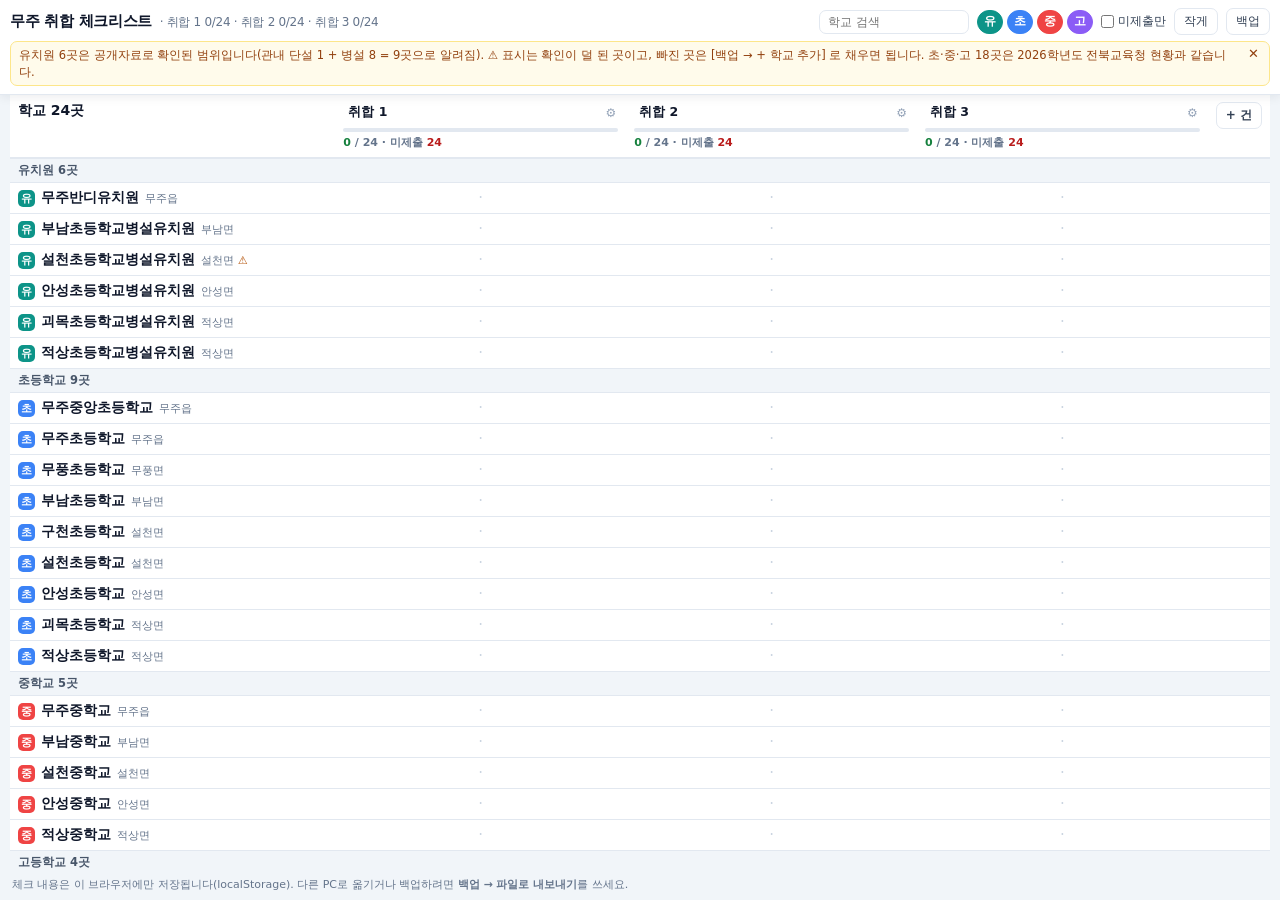
==== muju-check.html @ 83ae08ec "무주 유·초·중·고 취합 체크리스트 파일 추가 공문·자료를 걷을 때 어느 학교가 냈고 안 냈는지 표시해 두는 단독 HTML 한 장입니다. 지도 앱과 분리해, 더블클릭으로 열어 상시" ====
<!DOCTYPE html>
<html lang="ko">
<head>
<meta charset="UTF-8">
<meta name="viewport" content="width=device-width, initial-scale=1.0">
<title>무주 유·초·중·고 취합 체크리스트</title>
<meta name="description" content="무주군 유치원·초·중·고를 대상으로 공문·자료 취합 상황을 한 화면에서 체크합니다. 외부 요청 없이 파일 하나로 동작합니다.">
<style>
/* 파일 하나로 끝나도록 CSS·JS·데이터를 모두 안에 넣었습니다. 외부 요청 없음. */
:root{
  --bg:#f1f5f9; --panel:#fff; --line:#e2e8f0; --ink:#0f172a; --muted:#64748b;
  --accent:#15803d; --accent-soft:#dcfce7; --todo:#b91c1c; --todo-soft:#fee2e2;
  --shadow:0 2px 10px rgba(15,23,42,.08);
}
*{box-sizing:border-box}
[hidden]{display:none !important}   /* display:flex 가 hidden 속성을 덮지 않도록 */
html,body{margin:0;padding:0;height:100%}
body{
  font-family:'Pretendard','Malgun Gothic','Apple SD Gothic Neo',system-ui,sans-serif;
  color:var(--ink); background:var(--bg); font-size:14px;
  -webkit-text-size-adjust:100%;
  display:flex; flex-direction:column;
}
button,input,select{font:inherit;color:inherit}
button{cursor:pointer}

/* ── 머리말 ─────────────────────────────────────────── */
header{
  position:sticky; top:0; z-index:30;
  background:var(--panel); border-bottom:1px solid var(--line); box-shadow:var(--shadow);
  padding:8px 10px;
}
.hd{display:flex; align-items:center; gap:8px; flex-wrap:wrap}
h1{font-size:15px; margin:0; letter-spacing:-.3px; white-space:nowrap}
h1 small{font-weight:500; color:var(--muted); font-size:12px; margin-left:4px; white-space:normal}
.sp{flex:1 1 auto}
.btn{
  border:1px solid var(--line); background:#fff; border-radius:7px;
  padding:4px 9px; font-size:12px; color:#334155; white-space:nowrap;
}
.btn:hover{background:#f8fafc}
.btn.on{background:var(--accent-soft); border-color:#86efac; color:#14532d}
.btn.danger{color:#b91c1c}
#q{
  border:1px solid var(--line); border-radius:7px; padding:4px 8px;
  width:150px; font-size:12px; background:#fff;
}
.ck{display:inline-flex; align-items:center; gap:4px; font-size:12px; color:#334155; white-space:nowrap}
.ck input{margin:0}

/* 학교급 필터 */
.tfil{display:inline-flex; gap:4px}
.tfil button{
  border:1px solid var(--line); background:#fff; border-radius:999px;
  width:26px; height:24px; font-size:12px; font-weight:700; color:#94a3b8; padding:0;
}
.tfil button.on{color:#fff}

/* 알림줄 */
.note{
  margin-top:6px; font-size:11.5px; color:#92400e; background:#fffbeb;
  border:1px solid #fde68a; border-radius:7px; padding:5px 8px;
  display:flex; gap:6px; align-items:flex-start; line-height:1.45;
}
.note button{border:0;background:none;color:#92400e;font-size:13px;line-height:1;padding:0 2px}

/* 백업 서랍 */
#tools{
  margin-top:6px; border:1px solid var(--line); border-radius:7px; background:#f8fafc;
  padding:7px 8px; display:flex; gap:6px; align-items:center; flex-wrap:wrap; font-size:12px;
}
#tools .hint{color:var(--muted)}

/* ── 표 ─────────────────────────────────────────────── */
main{flex:1 1 auto; overflow:auto; padding:0 10px 40px}
table{border-collapse:separate; border-spacing:0; width:100%; background:var(--panel)}
th,td{border-bottom:1px solid var(--line); text-align:left}
thead th{
  position:sticky; top:0; z-index:20; background:var(--panel);
  border-bottom:2px solid var(--line); vertical-align:top; padding:7px 8px;
}
th.sch,td.sch{
  position:sticky; left:0; z-index:10; background:var(--panel);
  min-width:190px; max-width:260px;
}
thead th.sch{z-index:25}
td.sch{padding:5px 8px}
th.add{width:44px; text-align:center}

/* 건 머리 */
.cs{min-width:112px}
.cs-top{display:flex; align-items:center; gap:4px}
.cs-name{
  border:1px solid transparent; background:transparent; border-radius:5px;
  font-size:12.5px; font-weight:700; padding:2px 4px; width:100%; min-width:0;
}
.cs-name:hover,.cs-name:focus{border-color:var(--line); background:#fff; outline:none}
.cs-gear{border:0;background:none;color:#94a3b8;font-size:12px;padding:0 2px}
.cs-gear:hover{color:#334155}
.bar{height:4px; border-radius:99px; background:#e2e8f0; overflow:hidden; margin:5px 0 3px}
.bar i{display:block; height:100%; background:var(--accent); border-radius:99px}
.cs-stat{font-size:11px; color:var(--muted); white-space:nowrap}
.cs-stat b{color:var(--accent)}
.cs-stat em{font-style:normal; color:var(--todo)}
.cs-panel{margin-top:6px; padding-top:6px; border-top:1px dashed var(--line); display:grid; gap:5px}
.cs-panel .row{display:flex; gap:4px; align-items:center; flex-wrap:wrap}
.cs-panel label{font-size:11px; color:var(--muted)}
.cs-panel input[type=date]{border:1px solid var(--line); border-radius:6px; padding:2px 4px; font-size:11px}
.cs-due{font-size:11px; color:var(--muted)}
.cs-due.soon{color:#b45309; font-weight:700}
.cs-due.over{color:var(--todo); font-weight:700}

/* 학교 줄 */
tbody tr:hover td{background:#f8fafc}
tbody tr:hover td.sch{background:#f8fafc}
.grp td{
  background:#f1f5f9; font-size:11.5px; font-weight:700; color:#475569;
  padding:4px 8px; position:sticky; left:0;
}
.nm{font-weight:600}
.badge{
  display:inline-block; width:17px; height:17px; line-height:17px; text-align:center;
  border-radius:5px; color:#fff; font-size:11px; font-weight:700; margin-right:6px;
}
.ph{color:var(--muted); font-size:11px; margin-left:6px}
.warn{color:#b45309; font-size:11px; margin-left:4px; cursor:help}

/* 체크 칸 */
td.mk{text-align:center; padding:0}
td.mk button{
  width:100%; height:100%; min-height:30px; border:0; background:none;
  font-size:15px; line-height:1; color:#cbd5e1;
}
td.mk button:hover{background:#f1f5f9}
td.mk.v1{background:var(--accent-soft)}
td.mk.v1 button{color:var(--accent)}
td.mk.v0 button{color:#cbd5e1}
td.mk.v2 button{color:#cbd5e1}
td.mk.off{background:repeating-linear-gradient(45deg,#f8fafc,#f8fafc 5px,#f1f5f9 5px,#f1f5f9 10px)}
td.mk.off button{color:#e2e8f0; cursor:default}

.empty{padding:26px 10px; color:var(--muted); text-align:center}
footer{padding:8px 12px; color:var(--muted); font-size:11px}

/* 작게 보기 — 상시 띄워두는 좁은 창용 */
body.compact{font-size:13px}
body.compact h1{font-size:13.5px}
body.compact td.sch{padding:2px 6px}
body.compact .badge{width:15px;height:15px;line-height:15px;font-size:10px;margin-right:4px}
body.compact td.mk button{min-height:24px; font-size:14px}
body.compact thead th{padding:5px 6px}
body.compact .ph{display:none}
body.compact .note{display:none}

@media (max-width:560px){
  #q{width:110px}
  th.sch,td.sch{min-width:150px}
  #hdCount{display:none}
}
@media (prefers-color-scheme:dark){
  :root{
    --bg:#0f172a; --panel:#1e293b; --line:#334155; --ink:#e2e8f0; --muted:#94a3b8;
    --accent:#4ade80; --accent-soft:#14532d; --todo:#fca5a5;
  }
  .btn{background:#1e293b; color:#cbd5e1}
  .btn:hover{background:#334155}
  #q,.cs-panel input[type=date]{background:#0f172a}
  .grp td{background:#0f172a; color:#cbd5e1}
  tbody tr:hover td,tbody tr:hover td.sch{background:#263449}
  td.mk button:hover{background:#334155}
  td.mk.off{background:repeating-linear-gradient(45deg,#1e293b,#1e293b 5px,#172033 5px,#172033 10px)}
  .note{background:#422006; border-color:#854d0e; color:#fde68a}
  .note button{color:#fde68a}
  #tools{background:#0f172a}
}
</style>
</head>
<body>

<header>
  <div class="hd">
    <h1>무주 취합 체크리스트<small id="hdCount"></small></h1>
    <span class="sp"></span>
    <input id="q" type="search" placeholder="학교 검색" autocomplete="off">
    <span class="tfil" id="tfil"></span>
    <label class="ck"><input type="checkbox" id="onlyTodo"> 미제출만</label>
    <button class="btn" id="btnCompact">작게</button>
    <button class="btn" id="btnTools">백업</button>
  </div>

  <div class="note" id="note" hidden>
    <span id="noteTxt"></span>
    <span class="sp"></span>
    <button id="noteX" title="닫기">✕</button>
  </div>

  <div id="tools" hidden>
    <button class="btn" id="btnExport">파일로 내보내기</button>
    <label class="btn" style="display:inline-block">불러오기<input type="file" id="fileIn" accept="application/json" hidden></label>
    <button class="btn" id="btnAddSchool">+ 학교 추가</button>
    <button class="btn danger" id="btnReset">전부 초기화</button>
    <span class="hint" id="savedAt"></span>
  </div>
</header>

<main>
  <table id="grid"></table>
  <div class="empty" id="empty" hidden>조건에 맞는 학교가 없습니다.</div>
</main>

<footer>
  체크 내용은 이 브라우저에만 저장됩니다(localStorage). 다른 PC로 옮기거나 백업하려면 <b>백업 → 파일로 내보내기</b>를 쓰세요.
</footer>

<script>
/* ──────────────────────────────────────────────────────────────
   무주 유·초·중·고 취합 체크리스트 — 단일 파일, 외부 요청 없음

   초·중·고 18곳: 이 저장소의 data/regions/muju.js 와 같은 값
     (2026학년도 전북교육청 초·중·고 현황).
   유치원 6곳: 외부망이 막힌 환경이라 교육청 원문을 받지 못했고,
     공개 검색으로 확인되는 곳만 넣었습니다. 무주 관내 유치원은
     단설 1 + 병설 8 = 9곳으로 알려져 있으니, 빠진 곳은
     [백업 → + 학교 추가] 로 채워 넣으세요.
   ────────────────────────────────────────────────────────────── */

var SCHOOLS = [
  /* 유치원 — 확인된 범위(chk:0 은 미확인 표시) */
  {n:'무주반디유치원',            t:'kinder', ph:'무주읍', chk:1},
  {n:'설천초등학교병설유치원',    t:'kinder', ph:'설천면', chk:0},
  {n:'안성초등학교병설유치원',    t:'kinder', ph:'안성면', chk:1},
  {n:'부남초등학교병설유치원',    t:'kinder', ph:'부남면', chk:1},
  {n:'적상초등학교병설유치원',    t:'kinder', ph:'적상면', chk:1},
  {n:'괴목초등학교병설유치원',    t:'kinder', ph:'적상면', chk:1},

  /* 초등학교 9 */
  {n:'무주중앙초등학교', t:'elem', ph:'무주읍', chk:1},
  {n:'무주초등학교',     t:'elem', ph:'무주읍', chk:1},
  {n:'무풍초등학교',     t:'elem', ph:'무풍면', chk:1},
  {n:'부남초등학교',     t:'elem', ph:'부남면', chk:1},
  {n:'구천초등학교',     t:'elem', ph:'설천면', chk:1},
  {n:'설천초등학교',     t:'elem', ph:'설천면', chk:1},
  {n:'안성초등학교',     t:'elem', ph:'안성면', chk:1},
  {n:'괴목초등학교',     t:'elem', ph:'적상면', chk:1},
  {n:'적상초등학교',     t:'elem', ph:'적상면', chk:1},

  /* 중학교 5 */
  {n:'무주중학교', t:'mid', ph:'무주읍', chk:1},
  {n:'부남중학교', t:'mid', ph:'부남면', chk:1},
  {n:'설천중학교', t:'mid', ph:'설천면', chk:1},
  {n:'안성중학교', t:'mid', ph:'안성면', chk:1},
  {n:'적상중학교', t:'mid', ph:'적상면', chk:1},

  /* 고등학교 4 */
  {n:'무주고등학교',   t:'high', ph:'무주읍', chk:1},
  {n:'설천고등학교',   t:'high', ph:'설천면', chk:1},
  {n:'안성고등학교',   t:'high', ph:'안성면', chk:1},
  {n:'푸른꿈고등학교', t:'high', ph:'안성면', chk:1}
];

var TYPES = {
  kinder:{label:'유치원',   short:'유', color:'#0d9488', rank:0},
  elem:  {label:'초등학교', short:'초', color:'#3b82f6', rank:1},
  mid:   {label:'중학교',   short:'중', color:'#ef4444', rank:2},
  high:  {label:'고등학교', short:'고', color:'#8b5cf6', rank:3}
};
var TORDER = ['kinder','elem','mid','high'];

var MARKS = ['', '✓', '–'];              /* 0 미제출 · 1 제출 · 2 해당없음 */
var MARK_TITLE = ['미제출 (눌러서 제출 처리)', '제출 완료 (눌러서 해당없음)', '해당없음 (눌러서 미제출)'];
var MAX_CASES = 6;
var KEY = 'muju.check.v1';

/* ── 상태 ─────────────────────────────────────────── */
var S = null;

function newCase(name){
  return {
    id: 'c' + Date.now().toString(36) + Math.random().toString(36).slice(2,6),
    name: name || '새 취합',
    due: '',
    scope: {kinder:true, elem:true, mid:true, high:true},
    open: false,
    marks: {}
  };
}

function freshState(){
  return {
    v: 1,
    cases: [newCase('취합 1'), newCase('취합 2'), newCase('취합 3')],
    extra: [],                                  /* 사용자가 더한 학교 */
    filter: {q:'', types:{kinder:true, elem:true, mid:true, high:true}, onlyTodo:false},
    compact: false,
    noteHidden: false,
    savedAt: ''
  };
}

function load(){
  var raw;
  try { raw = localStorage.getItem(KEY); } catch(e){ return freshState(); }   /* 사생활 보호 모드 */
  if (!raw) return freshState();
  try {
    var o = JSON.parse(raw);
    if (!o || !o.cases || !o.cases.length) return freshState();
    var base = freshState();
    o.filter = o.filter || base.filter;
    o.filter.types = o.filter.types || base.filter.types;
    o.extra = o.extra || [];
    for (var i=0;i<o.cases.length;i++){
      var c = o.cases[i];
      c.marks = c.marks || {};
      c.scope = c.scope || {kinder:true, elem:true, mid:true, high:true};
    }
    return o;
  } catch(e){ return freshState(); }
}

function save(){
  S.savedAt = new Date().toISOString();
  try { localStorage.setItem(KEY, JSON.stringify(S)); } catch(e){ /* 용량 초과·차단 시 무시 */ }
  var at = document.getElementById('savedAt');
  if (at) at.textContent = '저장됨 ' + fmtTime(new Date());
}

function fmtTime(d){
  function p(n){ return (n<10?'0':'') + n; }
  return p(d.getHours()) + ':' + p(d.getMinutes()) + ':' + p(d.getSeconds());
}

/* ── 목록 ─────────────────────────────────────────── */
function allSchools(){
  var list = SCHOOLS.concat(S.extra || []);
  return list.slice().sort(function(a,b){
    var ra = TYPES[a.t] ? TYPES[a.t].rank : 9, rb = TYPES[b.t] ? TYPES[b.t].rank : 9;
    if (ra !== rb) return ra - rb;
    if (a.ph !== b.ph) return (a.ph||'').localeCompare(b.ph||'', 'ko');
    return a.n.localeCompare(b.n, 'ko');
  });
}

function inScope(c, s){ return !!c.scope[s.t]; }
function markOf(c, s){ return c.marks[s.n] || 0; }

function caseStat(c, list){
  var total=0, done=0, skip=0;
  for (var i=0;i<list.length;i++){
    var s = list[i];
    if (!inScope(c, s)) continue;
    var m = markOf(c, s);
    if (m === 2){ skip++; continue; }
    total++;
    if (m === 1) done++;
  }
  return {total:total, done:done, todo:total-done, skip:skip};
}

function visibleSchools(){
  var q = (S.filter.q || '').trim().toLowerCase();
  var out = [];
  var list = allSchools();
  for (var i=0;i<list.length;i++){
    var s = list[i];
    if (!S.filter.types[s.t]) continue;
    if (q && (s.n + ' ' + (s.ph||'')).toLowerCase().indexOf(q) < 0) continue;
    if (S.filter.onlyTodo){
      var any = false;
      for (var j=0;j<S.cases.length;j++){
        var c = S.cases[j];
        if (inScope(c, s) && markOf(c, s) === 0){ any = true; break; }
      }
      if (!any) continue;
    }
    out.push(s);
  }
  return out;
}

/* ── 그리기 ───────────────────────────────────────── */
function el(tag, cls, txt){
  var e = document.createElement(tag);
  if (cls) e.className = cls;
  if (txt != null) e.textContent = txt;
  return e;
}

function render(){
  document.body.classList.toggle('compact', !!S.compact);

  var all = allSchools();
  var rows = visibleSchools();
  var grid = document.getElementById('grid');
  grid.textContent = '';

  /* 머리 */
  var thead = el('thead'), htr = el('tr');
  var thS = el('th', 'sch');
  thS.appendChild(el('span', null, '학교 ' + rows.length + '곳'));
  htr.appendChild(thS);

  S.cases.forEach(function(c, idx){ htr.appendChild(caseHead(c, idx, all)); });

  var thAdd = el('th', 'add');
  if (S.cases.length < MAX_CASES){
    var bAdd = el('button', 'btn', '+ 건');
    bAdd.title = '취합 건 추가 (최대 ' + MAX_CASES + '건)';
    bAdd.onclick = function(){
      S.cases.push(newCase('취합 ' + (S.cases.length + 1)));
      save(); render();
    };
    thAdd.appendChild(bAdd);
  }
  htr.appendChild(thAdd);
  thead.appendChild(htr);
  grid.appendChild(thead);

  /* 몸통 */
  var tbody = el('tbody');
  var lastType = null;
  rows.forEach(function(s){
    if (s.t !== lastType){
      lastType = s.t;
      var gtr = el('tr', 'grp'), gtd = el('td');
      gtd.colSpan = S.cases.length + 2;
      var meta = TYPES[s.t] || {label:'기타'};
      var cnt = rows.filter(function(x){ return x.t === s.t; }).length;
      gtd.textContent = meta.label + ' ' + cnt + '곳';
      gtr.appendChild(gtd);
      tbody.appendChild(gtr);
    }
    tbody.appendChild(schoolRow(s));
  });
  grid.appendChild(tbody);

  document.getElementById('empty').hidden = rows.length > 0;

  /* 머리말 요약 */
  var sums = S.cases.map(function(c){
    var st = caseStat(c, all);
    return c.name + ' ' + st.done + '/' + st.total;
  });
  document.getElementById('hdCount').textContent = ' · ' + sums.join(' · ');

  renderTypeFilter();
}

function caseHead(c, idx, all){
  var th = el('th', 'cs');

  var top = el('div', 'cs-top');
  var name = el('input', 'cs-name');
  name.value = c.name;
  name.title = '이름을 눌러 고치세요';
  name.onchange = function(){ c.name = name.value.trim() || '이름 없는 건'; save(); render(); };
  top.appendChild(name);

  var gear = el('button', 'cs-gear', '⚙');
  gear.title = '이 건 설정';
  gear.onclick = function(){ c.open = !c.open; save(); render(); };
  top.appendChild(gear);
  th.appendChild(top);

  var st = caseStat(c, all);
  var bar = el('div', 'bar'), fill = el('i');
  fill.style.width = (st.total ? Math.round(st.done / st.total * 100) : 0) + '%';
  bar.appendChild(fill);
  th.appendChild(bar);

  var stat = el('div', 'cs-stat');
  var b = el('b', null, String(st.done));
  stat.appendChild(b);
  stat.appendChild(document.createTextNode(' / ' + st.total + ' · 미제출 '));
  stat.appendChild(el('em', null, String(st.todo)));
  th.appendChild(stat);

  if (c.due){
    var days = dueDays(c.due);
    var cls = 'cs-due' + (days < 0 ? ' over' : (days <= 2 ? ' soon' : ''));
    var txt = '마감 ' + c.due.slice(5).replace('-', '/') +
      (days < 0 ? ' (' + (-days) + '일 지남)' : (days === 0 ? ' (오늘)' : ' (D-' + days + ')'));
    th.appendChild(el('div', cls, txt));
  }

  if (c.open) th.appendChild(casePanel(c, idx));
  return th;
}

function dueDays(due){
  var d = new Date(due + 'T00:00:00');
  var t = new Date(); t.setHours(0,0,0,0);
  return Math.round((d - t) / 86400000);
}

function casePanel(c, idx){
  var p = el('div', 'cs-panel');

  var r1 = el('div', 'row');
  r1.appendChild(el('label', null, '대상'));
  TORDER.forEach(function(t){
    var b = el('button', 'btn' + (c.scope[t] ? ' on' : ''), TYPES[t].short);
    b.title = TYPES[t].label + ' 포함/제외';
    b.onclick = function(){ c.scope[t] = !c.scope[t]; save(); render(); };
    r1.appendChild(b);
  });
  p.appendChild(r1);

  var r2 = el('div', 'row');
  r2.appendChild(el('label', null, '마감'));
  var d = el('input'); d.type = 'date'; d.value = c.due || '';
  d.onchange = function(){ c.due = d.value; save(); render(); };
  r2.appendChild(d);
  p.appendChild(r2);

  var r3 = el('div', 'row');
  var bCopy = el('button', 'btn', '미제출 복사');
  bCopy.onclick = function(){ copyTodo(c, bCopy); };
  r3.appendChild(bCopy);

  var bClear = el('button', 'btn', '체크 비우기');
  bClear.onclick = function(){
    if (!confirm('"' + c.name + '" 체크를 전부 지울까요?')) return;
    c.marks = {}; save(); render();
  };
  r3.appendChild(bClear);

  if (S.cases.length > 1){
    var bDel = el('button', 'btn danger', '건 삭제');
    bDel.onclick = function(){
      if (!confirm('"' + c.name + '" 을(를) 삭제할까요?')) return;
      S.cases.splice(idx, 1); save(); render();
    };
    r3.appendChild(bDel);
  }
  p.appendChild(r3);
  return p;
}

function schoolRow(s){
  var tr = el('tr');
  var td = el('td', 'sch');

  var meta = TYPES[s.t] || {short:'?', color:'#94a3b8'};
  var badge = el('span', 'badge', meta.short);
  badge.style.background = meta.color;
  td.appendChild(badge);
  td.appendChild(el('span', 'nm', s.n));
  if (s.ph) td.appendChild(el('span', 'ph', s.ph));
  if (s.chk === 0){
    var w = el('span', 'warn', '⚠');
    w.title = '공개자료로 끝까지 확인하지 못한 항목입니다. 명단을 확인하고 필요하면 고치세요.';
    td.appendChild(w);
  }
  if (s.user){
    var x = el('button', 'cs-gear', '✕');
    x.title = '직접 추가한 학교 — 삭제';
    x.onclick = function(){
      if (!confirm(s.n + ' 을(를) 목록에서 지울까요?')) return;
      S.extra = S.extra.filter(function(e){ return e.n !== s.n; });
      S.cases.forEach(function(c){ delete c.marks[s.n]; });
      save(); render();
    };
    td.appendChild(x);
  }
  tr.appendChild(td);

  S.cases.forEach(function(c){
    var cell = el('td', 'mk');
    if (!inScope(c, s)){
      cell.className = 'mk off';
      var off = el('button', null, '');
      off.title = c.name + ' 대상이 아닙니다 (⚙ 에서 대상 학교급을 바꾸세요)';
      off.onclick = function(){};
      cell.appendChild(off);
    } else {
      var m = markOf(c, s);
      cell.className = 'mk v' + m;
      var b = el('button', null, MARKS[m] || '·');
      b.title = s.n + ' — ' + c.name + ' : ' + MARK_TITLE[m];
      b.onclick = function(){
        c.marks[s.n] = (markOf(c, s) + 1) % 3;
        save(); render();
      };
      cell.appendChild(b);
    }
    tr.appendChild(cell);
  });

  tr.appendChild(el('td'));
  return tr;
}

function renderTypeFilter(){
  var wrap = document.getElementById('tfil');
  wrap.textContent = '';
  TORDER.forEach(function(t){
    var on = !!S.filter.types[t];
    var b = el('button', on ? 'on' : '', TYPES[t].short);
    b.title = TYPES[t].label + ' 보기/숨기기';
    if (on){ b.style.background = TYPES[t].color; b.style.borderColor = TYPES[t].color; }
    b.onclick = function(){ S.filter.types[t] = !on; save(); render(); };
    wrap.appendChild(b);
  });
}

/* ── 미제출 명단 복사 ─────────────────────────────── */
function copyTodo(c, btn){
  var all = allSchools();
  var todo = all.filter(function(s){ return inScope(c, s) && markOf(c, s) === 0; });
  var st = caseStat(c, all);
  var text = '[' + c.name + ']' + (c.due ? ' 마감 ' + c.due : '') +
    ' 미제출 ' + todo.length + '곳 (제출 ' + st.done + '/' + st.total + ')\n' +
    (todo.length ? todo.map(function(s){ return '· ' + s.n; }).join('\n') : '· 없음 — 전부 제출됐습니다.');

  function done(){
    var old = btn.textContent;
    btn.textContent = '복사됨';
    setTimeout(function(){ btn.textContent = old; }, 1200);
  }
  if (navigator.clipboard && navigator.clipboard.writeText){
    navigator.clipboard.writeText(text).then(done, function(){ fallback(text, done); });
  } else {
    fallback(text, done);
  }
}

function fallback(text, done){
  var ta = document.createElement('textarea');
  ta.value = text;
  ta.style.position = 'fixed'; ta.style.left = '-9999px';
  document.body.appendChild(ta); ta.select();
  try { document.execCommand('copy'); done(); } catch(e){ prompt('복사해서 쓰세요', text); }
  document.body.removeChild(ta);
}

/* ── 백업 ─────────────────────────────────────────── */
function exportFile(){
  var blob = new Blob([JSON.stringify(S, null, 2)], {type:'application/json'});
  var a = document.createElement('a');
  a.href = URL.createObjectURL(blob);
  a.download = 'muju-check-' + new Date().toISOString().slice(0,10) + '.json';
  document.body.appendChild(a); a.click(); document.body.removeChild(a);
  setTimeout(function(){ URL.revokeObjectURL(a.href); }, 1000);
}

function importFile(file){
  var r = new FileReader();
  r.onload = function(){
    try {
      var o = JSON.parse(r.result);
      if (!o || !o.cases || !o.cases.length) throw new Error('형식이 다릅니다');
      if (!confirm('지금 체크를 덮어씁니다. 계속할까요?')) return;
      S = o;
      S.extra = S.extra || [];
      S.filter = S.filter || freshState().filter;
      syncControls(); save(); render();
    } catch(e){ alert('불러오지 못했습니다: ' + e.message); }
  };
  r.readAsText(file);
}

function addSchool(){
  var n = prompt('추가할 학교(유치원) 이름');
  if (!n) return;
  n = n.trim();
  if (!n) return;
  if (allSchools().some(function(s){ return s.n === n; })){ alert('이미 목록에 있습니다.'); return; }
  var t = prompt('학교급 — 유 / 초 / 중 / 고 중 하나', '유');
  var map = {'유':'kinder','초':'elem','중':'mid','고':'high'};
  t = map[(t||'').trim()];
  if (!t){ alert('유·초·중·고 중에서 골라주세요.'); return; }
  var ph = (prompt('읍·면 (비워도 됩니다)', '무주읍') || '').trim();
  S.extra.push({n:n, t:t, ph:ph, chk:1, user:true});
  save(); render();
}

/* ── 조작부 ───────────────────────────────────────── */
function syncControls(){
  document.getElementById('q').value = S.filter.q || '';
  document.getElementById('onlyTodo').checked = !!S.filter.onlyTodo;
  document.getElementById('btnCompact').classList.toggle('on', !!S.compact);
  var note = document.getElementById('note');
  note.hidden = !!S.noteHidden;
  document.getElementById('noteTxt').textContent =
    '유치원 6곳은 공개자료로 확인된 범위입니다(관내 단설 1 + 병설 8 = 9곳으로 알려짐). ' +
    '⚠ 표시는 확인이 덜 된 곳이고, 빠진 곳은 [백업 → + 학교 추가] 로 채우면 됩니다. 초·중·고 18곳은 2026학년도 전북교육청 현황과 같습니다.';
}

function bind(){
  document.getElementById('q').oninput = function(){ S.filter.q = this.value; save(); render(); };
  document.getElementById('onlyTodo').onchange = function(){ S.filter.onlyTodo = this.checked; save(); render(); };
  document.getElementById('btnCompact').onclick = function(){
    S.compact = !S.compact; this.classList.toggle('on', S.compact); save(); render();
  };
  document.getElementById('btnTools').onclick = function(){
    var t = document.getElementById('tools');
    t.hidden = !t.hidden;
    this.classList.toggle('on', !t.hidden);
  };
  document.getElementById('noteX').onclick = function(){
    S.noteHidden = true; document.getElementById('note').hidden = true; save();
  };
  document.getElementById('btnExport').onclick = exportFile;
  document.getElementById('fileIn').onchange = function(){ if (this.files[0]) importFile(this.files[0]); this.value=''; };
  document.getElementById('btnAddSchool').onclick = addSchool;
  document.getElementById('btnReset').onclick = function(){
    if (!confirm('모든 건과 체크를 지우고 처음 상태로 되돌릴까요?')) return;
    S = freshState(); syncControls(); save(); render();
  };
}

S = load();
syncControls();
bind();
render();
save();
</script>
</body>
</html>
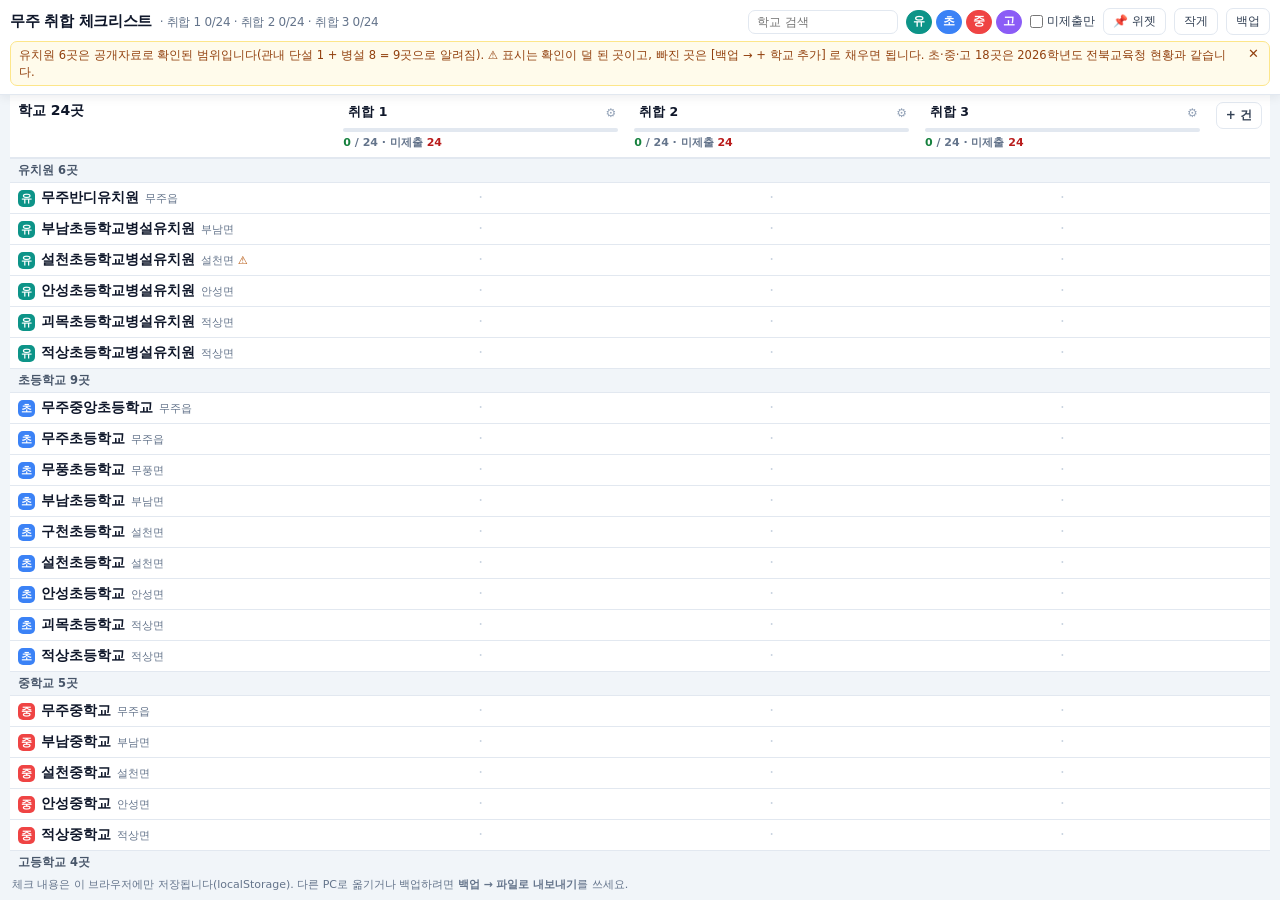
==== commit 0afdd3ba: "체크리스트를 포스트잇처럼 띄우는 위젯 모드와 맨 앞 고정 추가 [📌 위젯] 을 누르면 건 이름·진행률·학교 목록만 남긴 작은 창으로 떨어져 나오고, 다른 창 위에 항상 떠 있습니다" ====
--- a/muju-check.html
+++ b/muju-check.html
@@ -142,6 +142,59 @@
 .empty{padding:26px 10px; color:var(--muted); text-align:center}
 footer{padding:8px 12px; color:var(--muted); font-size:11px}
 
+/* ── 위젯(포스트잇) 모드 ─────────────────────────────
+   Document Picture-in-Picture 창이나 작은 팝업 창에서 이 모습으로 뜹니다. */
+body.wmode{background:#fef9c3; display:block}
+body.wmode > header, body.wmode > main, body.wmode > footer{display:none !important}
+.wgt{display:flex; flex-direction:column; height:100vh; font-size:12.5px}
+.wgt-hd{
+  display:flex; align-items:center; gap:5px; padding:6px 8px;
+  border-bottom:1px solid var(--line); background:var(--panel);
+}
+.wgt-hd b{font-size:13px; white-space:nowrap; overflow:hidden; text-overflow:ellipsis; max-width:120px}
+.wgt-prog{color:var(--muted); font-size:11px; white-space:nowrap}
+.wgt-prog em{font-style:normal; color:var(--todo); font-weight:700}
+.wgt-ico{
+  border:1px solid var(--line); background:#fff; border-radius:6px;
+  padding:2px 6px; font-size:12px; line-height:1.35; color:#334155;
+}
+.wgt-ico:hover{background:#f8fafc}
+.wgt-ico.on{background:var(--accent-soft); border-color:#86efac; color:#14532d}
+.wgt-tabs{
+  display:flex; gap:4px; padding:5px 8px; overflow-x:auto;
+  border-bottom:1px solid var(--line); background:var(--panel);
+}
+.wgt-tab{
+  border:1px solid var(--line); background:#fff; border-radius:999px;
+  padding:2px 8px; font-size:11px; white-space:nowrap; color:#475569;
+}
+.wgt-tab.on{background:#0f172a; color:#fff; border-color:#0f172a}
+.wgt-list{flex:1 1 auto; overflow:auto; background:var(--panel)}
+.wgt-row{
+  display:flex; align-items:center; gap:5px; width:100%;
+  border:0; background:none; text-align:left; padding:3px 8px;
+  border-bottom:1px solid rgba(148,163,184,.18); font-size:12.5px;
+}
+.wgt-row:hover{background:#f8fafc}
+.wgt-row i{width:14px; text-align:center; font-style:normal; color:#cbd5e1; font-size:13px; flex:0 0 auto}
+.wgt-row .badge{width:15px; height:15px; line-height:15px; font-size:10px; margin:0; flex:0 0 auto}
+.wgt-row .t{flex:1 1 auto; overflow:hidden; text-overflow:ellipsis; white-space:nowrap}
+.wgt-row .g{color:var(--muted); font-size:10.5px; flex:0 0 auto}
+.wgt-row.v1{background:var(--accent-soft)}
+.wgt-row.v1 i{color:var(--accent)}
+.wgt-row.v1 .t{color:var(--muted); text-decoration:line-through}
+.wgt-row.v2 .t{color:#94a3b8; text-decoration:line-through}
+.wgt-ft{
+  display:flex; align-items:center; gap:6px; padding:5px 8px;
+  border-top:1px solid var(--line); background:var(--panel); font-size:11px; color:var(--muted);
+}
+.wgt-ft .ck{font-size:11px}
+.wgt-hint{
+  padding:5px 8px; font-size:11px; line-height:1.4;
+  color:#92400e; background:#fffbeb; border-top:1px solid #fde68a;
+}
+.wgt-empty{padding:18px 10px; text-align:center; color:var(--muted); font-size:11.5px}
+
 /* 작게 보기 — 상시 띄워두는 좁은 창용 */
 body.compact{font-size:13px}
 body.compact h1{font-size:13.5px}
@@ -172,6 +225,13 @@
   .note{background:#422006; border-color:#854d0e; color:#fde68a}
   .note button{color:#fde68a}
   #tools{background:#0f172a}
+  body.wmode{background:#0f172a}
+  .wgt-ico{background:#1e293b; color:#cbd5e1}
+  .wgt-ico:hover{background:#334155}
+  .wgt-tab{background:#1e293b; color:#cbd5e1}
+  .wgt-tab.on{background:#e2e8f0; color:#0f172a; border-color:#e2e8f0}
+  .wgt-row:hover{background:#263449}
+  .wgt-hint{background:#422006; border-color:#854d0e; color:#fde68a}
 }
 </style>
 </head>
@@ -184,6 +244,7 @@
     <input id="q" type="search" placeholder="학교 검색" autocomplete="off">
     <span class="tfil" id="tfil"></span>
     <label class="ck"><input type="checkbox" id="onlyTodo"> 미제출만</label>
+    <button class="btn" id="btnWidget" title="포스트잇처럼 작은 창으로 띄웁니다 (맨 앞 고정)">📌 위젯</button>
     <button class="btn" id="btnCompact">작게</button>
     <button class="btn" id="btnTools">백업</button>
   </div>
@@ -293,6 +354,7 @@
     filter: {q:'', types:{kinder:true, elem:true, mid:true, high:true}, onlyTodo:false},
     compact: false,
     noteHidden: false,
+    active: null,                               /* 위젯에서 보고 있는 건 */
     savedAt: ''
   };
 }
@@ -407,7 +469,7 @@
     bAdd.title = '취합 건 추가 (최대 ' + MAX_CASES + '건)';
     bAdd.onclick = function(){
       S.cases.push(newCase('취합 ' + (S.cases.length + 1)));
-      save(); render();
+      save(); renderAll();
     };
     thAdd.appendChild(bAdd);
   }
@@ -443,6 +505,13 @@
   document.getElementById('hdCount').textContent = ' · ' + sums.join(' · ');
 
   renderTypeFilter();
+
+  var bw = document.getElementById('btnWidget');
+  if (bw){
+    var on = !!(PIP && !PIP.closed);
+    bw.classList.toggle('on', on);
+    bw.textContent = on ? '📌 위젯 닫기' : '📌 위젯';
+  }
 }
 
 function caseHead(c, idx, all){
@@ -452,12 +521,12 @@
   var name = el('input', 'cs-name');
   name.value = c.name;
   name.title = '이름을 눌러 고치세요';
-  name.onchange = function(){ c.name = name.value.trim() || '이름 없는 건'; save(); render(); };
+  name.onchange = function(){ c.name = name.value.trim() || '이름 없는 건'; save(); renderAll(); };
   top.appendChild(name);
 
   var gear = el('button', 'cs-gear', '⚙');
   gear.title = '이 건 설정';
-  gear.onclick = function(){ c.open = !c.open; save(); render(); };
+  gear.onclick = function(){ c.open = !c.open; save(); renderAll(); };
   top.appendChild(gear);
   th.appendChild(top);
 
@@ -500,7 +569,7 @@
   TORDER.forEach(function(t){
     var b = el('button', 'btn' + (c.scope[t] ? ' on' : ''), TYPES[t].short);
     b.title = TYPES[t].label + ' 포함/제외';
-    b.onclick = function(){ c.scope[t] = !c.scope[t]; save(); render(); };
+    b.onclick = function(){ c.scope[t] = !c.scope[t]; save(); renderAll(); };
     r1.appendChild(b);
   });
   p.appendChild(r1);
@@ -508,7 +577,7 @@
   var r2 = el('div', 'row');
   r2.appendChild(el('label', null, '마감'));
   var d = el('input'); d.type = 'date'; d.value = c.due || '';
-  d.onchange = function(){ c.due = d.value; save(); render(); };
+  d.onchange = function(){ c.due = d.value; save(); renderAll(); };
   r2.appendChild(d);
   p.appendChild(r2);
 
@@ -520,7 +589,7 @@
   var bClear = el('button', 'btn', '체크 비우기');
   bClear.onclick = function(){
     if (!confirm('"' + c.name + '" 체크를 전부 지울까요?')) return;
-    c.marks = {}; save(); render();
+    c.marks = {}; save(); renderAll();
   };
   r3.appendChild(bClear);
 
@@ -528,7 +597,7 @@
     var bDel = el('button', 'btn danger', '건 삭제');
     bDel.onclick = function(){
       if (!confirm('"' + c.name + '" 을(를) 삭제할까요?')) return;
-      S.cases.splice(idx, 1); save(); render();
+      S.cases.splice(idx, 1); save(); renderAll();
     };
     r3.appendChild(bDel);
   }
@@ -558,7 +627,7 @@
       if (!confirm(s.n + ' 을(를) 목록에서 지울까요?')) return;
       S.extra = S.extra.filter(function(e){ return e.n !== s.n; });
       S.cases.forEach(function(c){ delete c.marks[s.n]; });
-      save(); render();
+      save(); renderAll();
     };
     td.appendChild(x);
   }
@@ -579,7 +648,7 @@
       b.title = s.n + ' — ' + c.name + ' : ' + MARK_TITLE[m];
       b.onclick = function(){
         c.marks[s.n] = (markOf(c, s) + 1) % 3;
-        save(); render();
+        save(); renderAll();
       };
       cell.appendChild(b);
     }
@@ -598,9 +667,214 @@
     var b = el('button', on ? 'on' : '', TYPES[t].short);
     b.title = TYPES[t].label + ' 보기/숨기기';
     if (on){ b.style.background = TYPES[t].color; b.style.borderColor = TYPES[t].color; }
-    b.onclick = function(){ S.filter.types[t] = !on; save(); render(); };
+    b.onclick = function(){ S.filter.types[t] = !on; save(); renderAll(); };
     wrap.appendChild(b);
   });
+}
+
+/* ── 위젯(포스트잇) 모드 ───────────────────────────
+   브라우저에서 "화면 맨 앞 고정" 이 되는 창은 Document Picture-in-Picture
+   하나뿐입니다(Chrome·Edge 116+). 그 창을 못 쓰면 작은 팝업으로 대신 열고,
+   맨 앞 고정은 운영체제 기능을 안내합니다. */
+
+var PIP = null;                                   /* 열려 있는 PiP 창 */
+var WIDGET_MODE = /widget/.test(location.hash);   /* 이 창 자체가 위젯(팝업)인가 */
+
+function pipSupported(){
+  return !!(window.documentPictureInPicture && documentPictureInPicture.requestWindow);
+}
+
+function activeCase(){
+  var c = null;
+  if (S.active) c = S.cases.filter(function(x){ return x.id === S.active; })[0];
+  return c || S.cases[0];
+}
+
+function renderAll(){
+  if (!WIDGET_MODE) render();
+  renderWidget();
+}
+
+function widgetDoc(){
+  if (PIP && !PIP.closed) return PIP.document;
+  if (WIDGET_MODE) return document;
+  return null;
+}
+
+function renderWidget(){
+  var doc = widgetDoc();
+  if (!doc) return;
+  var host = doc.getElementById('wgt');
+  if (!host){
+    host = doc.createElement('div');
+    host.id = 'wgt'; host.className = 'wgt';
+    doc.body.className = 'wmode';
+    doc.body.appendChild(host);
+  }
+  host.textContent = '';
+
+  var all = allSchools();
+  var c = activeCase();
+  var st = caseStat(c, all);
+
+  /* 머리 */
+  var hd = doc.createElement('div'); hd.className = 'wgt-hd';
+  var nm = doc.createElement('b'); nm.textContent = c.name; hd.appendChild(nm);
+  var pg = doc.createElement('span'); pg.className = 'wgt-prog';
+  pg.appendChild(doc.createTextNode(st.done + '/' + st.total + ' · 남은 '));
+  var em = doc.createElement('em'); em.textContent = String(st.todo); pg.appendChild(em);
+  hd.appendChild(pg);
+  var sp = doc.createElement('span'); sp.className = 'sp'; hd.appendChild(sp);
+
+  var pin = doc.createElement('button');
+  pin.className = 'wgt-ico' + (PIP ? ' on' : '');
+  pin.textContent = '📌';
+  pin.title = PIP ? '맨 앞 고정 해제 — 본창으로 되돌립니다' : '맨 앞 고정 (Chrome·Edge)';
+  pin.onclick = PIP ? closePip : pinFromPopup;
+  hd.appendChild(pin);
+
+  var big = doc.createElement('button');
+  big.className = 'wgt-ico'; big.textContent = '⤢';
+  big.title = '전체 표로 보기 (본창)';
+  big.onclick = function(){
+    try {
+      if (WIDGET_MODE && window.opener && !window.opener.closed){ window.opener.focus(); window.close(); }
+      else window.focus();
+    } catch(e){ /* 무시 */ }
+  };
+  hd.appendChild(big);
+  host.appendChild(hd);
+
+  /* 건 고르기 */
+  var tabs = doc.createElement('div'); tabs.className = 'wgt-tabs';
+  S.cases.forEach(function(x){
+    var t = doc.createElement('button');
+    var xs = caseStat(x, all);
+    t.className = 'wgt-tab' + (x.id === c.id ? ' on' : '');
+    t.textContent = x.name + ' ' + xs.done + '/' + xs.total;
+    t.onclick = function(){ S.active = x.id; save(); renderAll(); };
+    tabs.appendChild(t);
+  });
+  host.appendChild(tabs);
+
+  /* 목록 */
+  var list = doc.createElement('div'); list.className = 'wgt-list';
+  var rows = all.filter(function(sc){
+    if (!inScope(c, sc)) return false;
+    if (S.filter.onlyTodo && markOf(c, sc) !== 0) return false;
+    return true;
+  });
+  if (!rows.length){
+    var e = doc.createElement('div'); e.className = 'wgt-empty';
+    e.textContent = st.total && st.done === st.total ? '전부 제출됐습니다 ✓' : '대상 학교가 없습니다.';
+    list.appendChild(e);
+  }
+  rows.forEach(function(sc){
+    var m = markOf(c, sc);
+    var meta = TYPES[sc.t] || {short:'?', color:'#94a3b8'};
+    var b = doc.createElement('button');
+    b.className = 'wgt-row v' + m;
+    b.title = MARK_TITLE[m];
+
+    var i = doc.createElement('i'); i.textContent = MARKS[m] || '·'; b.appendChild(i);
+    var bg = doc.createElement('span'); bg.className = 'badge'; bg.textContent = meta.short;
+    bg.style.background = meta.color; b.appendChild(bg);
+    var t = doc.createElement('span'); t.className = 't'; t.textContent = sc.n; b.appendChild(t);
+    if (sc.ph){ var g = doc.createElement('span'); g.className = 'g'; g.textContent = sc.ph; b.appendChild(g); }
+
+    b.onclick = function(){ c.marks[sc.n] = (markOf(c, sc) + 1) % 3; save(); renderAll(); };
+    list.appendChild(b);
+  });
+  host.appendChild(list);
+
+  /* 바닥 */
+  var ft = doc.createElement('div'); ft.className = 'wgt-ft';
+  var lb = doc.createElement('label'); lb.className = 'ck';
+  var cb = doc.createElement('input'); cb.type = 'checkbox'; cb.checked = !!S.filter.onlyTodo;
+  cb.onchange = function(){ S.filter.onlyTodo = cb.checked; syncControls(); save(); renderAll(); };
+  lb.appendChild(cb); lb.appendChild(doc.createTextNode(' 미제출만'));
+  ft.appendChild(lb);
+  var sp2 = doc.createElement('span'); sp2.className = 'sp'; ft.appendChild(sp2);
+  var cp = doc.createElement('button'); cp.className = 'wgt-ico'; cp.textContent = '미제출 복사';
+  cp.onclick = function(){ copyTodo(c, cp); };
+  ft.appendChild(cp);
+  host.appendChild(ft);
+
+  /* 맨 앞 고정을 못 쓰는 브라우저 안내 */
+  if (!PIP && !pipSupported()){
+    var h = doc.createElement('div'); h.className = 'wgt-hint';
+    h.textContent = '이 브라우저는 "맨 앞 고정"(문서 PiP)을 지원하지 않습니다. ' +
+      'Chrome·Edge 에서 열면 📌 가 켜지고, 그대로 쓰시려면 운영체제의 ' +
+      '항상 위 기능(Windows: PowerToys Always On Top ⊞+Ctrl+T · macOS: 미션컨트롤 등)을 쓰세요.';
+    host.appendChild(h);
+  }
+}
+
+/* 본창 → PiP 창으로 띄우기 (사용자 클릭이 있어야 열립니다) */
+function openPip(){
+  if (PIP && !PIP.closed){ try { PIP.focus(); } catch(e){} return Promise.resolve(PIP); }
+  if (!pipSupported()) { openPopup(); return Promise.reject(new Error('unsupported')); }
+  return documentPictureInPicture.requestWindow({ width: 340, height: 520 }).then(function(w){
+    PIP = w;
+    var styles = document.querySelectorAll('style, link[rel=stylesheet]');
+    for (var i=0;i<styles.length;i++) w.document.head.appendChild(styles[i].cloneNode(true));
+    var ttl = w.document.createElement('title');
+    ttl.textContent = '무주 취합 체크리스트';
+    w.document.head.appendChild(ttl);
+    w.addEventListener('pagehide', function(){ PIP = null; render(); });
+    renderWidget();
+    render();
+    return w;
+  });
+}
+window.jbOpenPip = openPip;                       /* 팝업에서 본창에 부탁할 때 씁니다 */
+
+function closePip(){
+  if (PIP && !PIP.closed){ try { PIP.close(); } catch(e){} }
+  PIP = null;
+  if (!WIDGET_MODE) render();
+}
+
+/* PiP 를 못 쓰거나 꺼졌을 때 — 작은 팝업 창 */
+function openPopup(){
+  var url = location.href.split('#')[0] + '#widget';
+  var w = window.open(url, 'mujuCheckWidget', 'width=340,height=560,menubar=no,toolbar=no,location=no,status=no');
+  if (!w) alert('팝업이 막혀 있습니다. 주소창 오른쪽에서 이 사이트의 팝업을 허용해 주세요.');
+  else try { w.focus(); } catch(e){}
+}
+
+/* 팝업 위젯에서 📌 를 누른 경우 — 본창에 PiP 를 부탁합니다 */
+function pinFromPopup(){
+  if (!WIDGET_MODE){ openPip(); return; }
+  var op = null;
+  try { op = window.opener; } catch(e){ op = null; }
+  if (op && !op.closed && op.jbOpenPip){
+    Promise.resolve().then(function(){ return op.jbOpenPip(); }).then(function(){
+      window.close();
+    }, function(){
+      alert('본창에서 [📌 위젯] 을 눌러 주세요. (맨 앞 고정 창은 본창의 클릭으로만 열립니다)');
+      try { op.focus(); } catch(e){}
+    });
+  } else {
+    alert('본창(muju-check.html)을 열어 두고 [📌 위젯] 을 눌러 주세요.');
+  }
+}
+
+/* 창이 둘 이상일 때 서로 맞추기 — 팝업 위젯에서만 필요합니다 */
+function startSync(){
+  if (!WIDGET_MODE) return;
+  var last = null;
+  try { last = localStorage.getItem(KEY); } catch(e){ return; }
+  window.addEventListener('storage', function(ev){ if (ev.key === KEY) pull(); });
+  setInterval(pull, 1500);                        /* storage 이벤트가 안 오는 환경 대비 */
+  function pull(){
+    var cur;
+    try { cur = localStorage.getItem(KEY); } catch(e){ return; }
+    if (cur === last || cur == null) return;
+    last = cur;
+    var o = load();
+    if (o && o.cases && o.cases.length){ S = o; renderWidget(); }
+  }
 }
 
 /* ── 미제출 명단 복사 ─────────────────────────────── */
@@ -617,20 +891,23 @@
     btn.textContent = '복사됨';
     setTimeout(function(){ btn.textContent = old; }, 1200);
   }
+  /* 위젯(PiP·팝업) 안에서 눌렸으면 그 창의 문서를 써야 합니다 */
+  var doc = btn.ownerDocument || document;
   if (navigator.clipboard && navigator.clipboard.writeText){
-    navigator.clipboard.writeText(text).then(done, function(){ fallback(text, done); });
+    navigator.clipboard.writeText(text).then(done, function(){ fallback(text, done, doc); });
   } else {
-    fallback(text, done);
-  }
-}
-
-function fallback(text, done){
-  var ta = document.createElement('textarea');
+    fallback(text, done, doc);
+  }
+}
+
+function fallback(text, done, doc){
+  doc = doc || document;
+  var ta = doc.createElement('textarea');
   ta.value = text;
   ta.style.position = 'fixed'; ta.style.left = '-9999px';
-  document.body.appendChild(ta); ta.select();
-  try { document.execCommand('copy'); done(); } catch(e){ prompt('복사해서 쓰세요', text); }
-  document.body.removeChild(ta);
+  doc.body.appendChild(ta); ta.select();
+  try { doc.execCommand('copy'); done(); } catch(e){ (doc.defaultView || window).prompt('복사해서 쓰세요', text); }
+  doc.body.removeChild(ta);
 }
 
 /* ── 백업 ─────────────────────────────────────────── */
@@ -653,7 +930,7 @@
       S = o;
       S.extra = S.extra || [];
       S.filter = S.filter || freshState().filter;
-      syncControls(); save(); render();
+      syncControls(); save(); renderAll();
     } catch(e){ alert('불러오지 못했습니다: ' + e.message); }
   };
   r.readAsText(file);
@@ -671,7 +948,7 @@
   if (!t){ alert('유·초·중·고 중에서 골라주세요.'); return; }
   var ph = (prompt('읍·면 (비워도 됩니다)', '무주읍') || '').trim();
   S.extra.push({n:n, t:t, ph:ph, chk:1, user:true});
-  save(); render();
+  save(); renderAll();
 }
 
 /* ── 조작부 ───────────────────────────────────────── */
@@ -687,10 +964,15 @@
 }
 
 function bind(){
-  document.getElementById('q').oninput = function(){ S.filter.q = this.value; save(); render(); };
-  document.getElementById('onlyTodo').onchange = function(){ S.filter.onlyTodo = this.checked; save(); render(); };
+  document.getElementById('q').oninput = function(){ S.filter.q = this.value; save(); renderAll(); };
+  document.getElementById('onlyTodo').onchange = function(){ S.filter.onlyTodo = this.checked; save(); renderAll(); };
+  var bw = document.getElementById('btnWidget');
+  if (bw) bw.onclick = function(){
+    if (PIP && !PIP.closed) closePip();
+    else openPip().catch(function(){ /* 미지원 — openPip 안에서 팝업으로 넘깁니다 */ });
+  };
   document.getElementById('btnCompact').onclick = function(){
-    S.compact = !S.compact; this.classList.toggle('on', S.compact); save(); render();
+    S.compact = !S.compact; this.classList.toggle('on', S.compact); save(); renderAll();
   };
   document.getElementById('btnTools').onclick = function(){
     var t = document.getElementById('tools');
@@ -705,15 +987,22 @@
   document.getElementById('btnAddSchool').onclick = addSchool;
   document.getElementById('btnReset').onclick = function(){
     if (!confirm('모든 건과 체크를 지우고 처음 상태로 되돌릴까요?')) return;
-    S = freshState(); syncControls(); save(); render();
+    S = freshState(); syncControls(); save(); renderAll();
   };
 }
 
 S = load();
-syncControls();
-bind();
-render();
-save();
+if (WIDGET_MODE){
+  document.body.className = 'wmode';
+  document.title = '무주 취합 — 위젯';
+  renderWidget();
+  startSync();
+} else {
+  syncControls();
+  bind();
+  render();
+  save();
+}
 </script>
 </body>
 </html>
